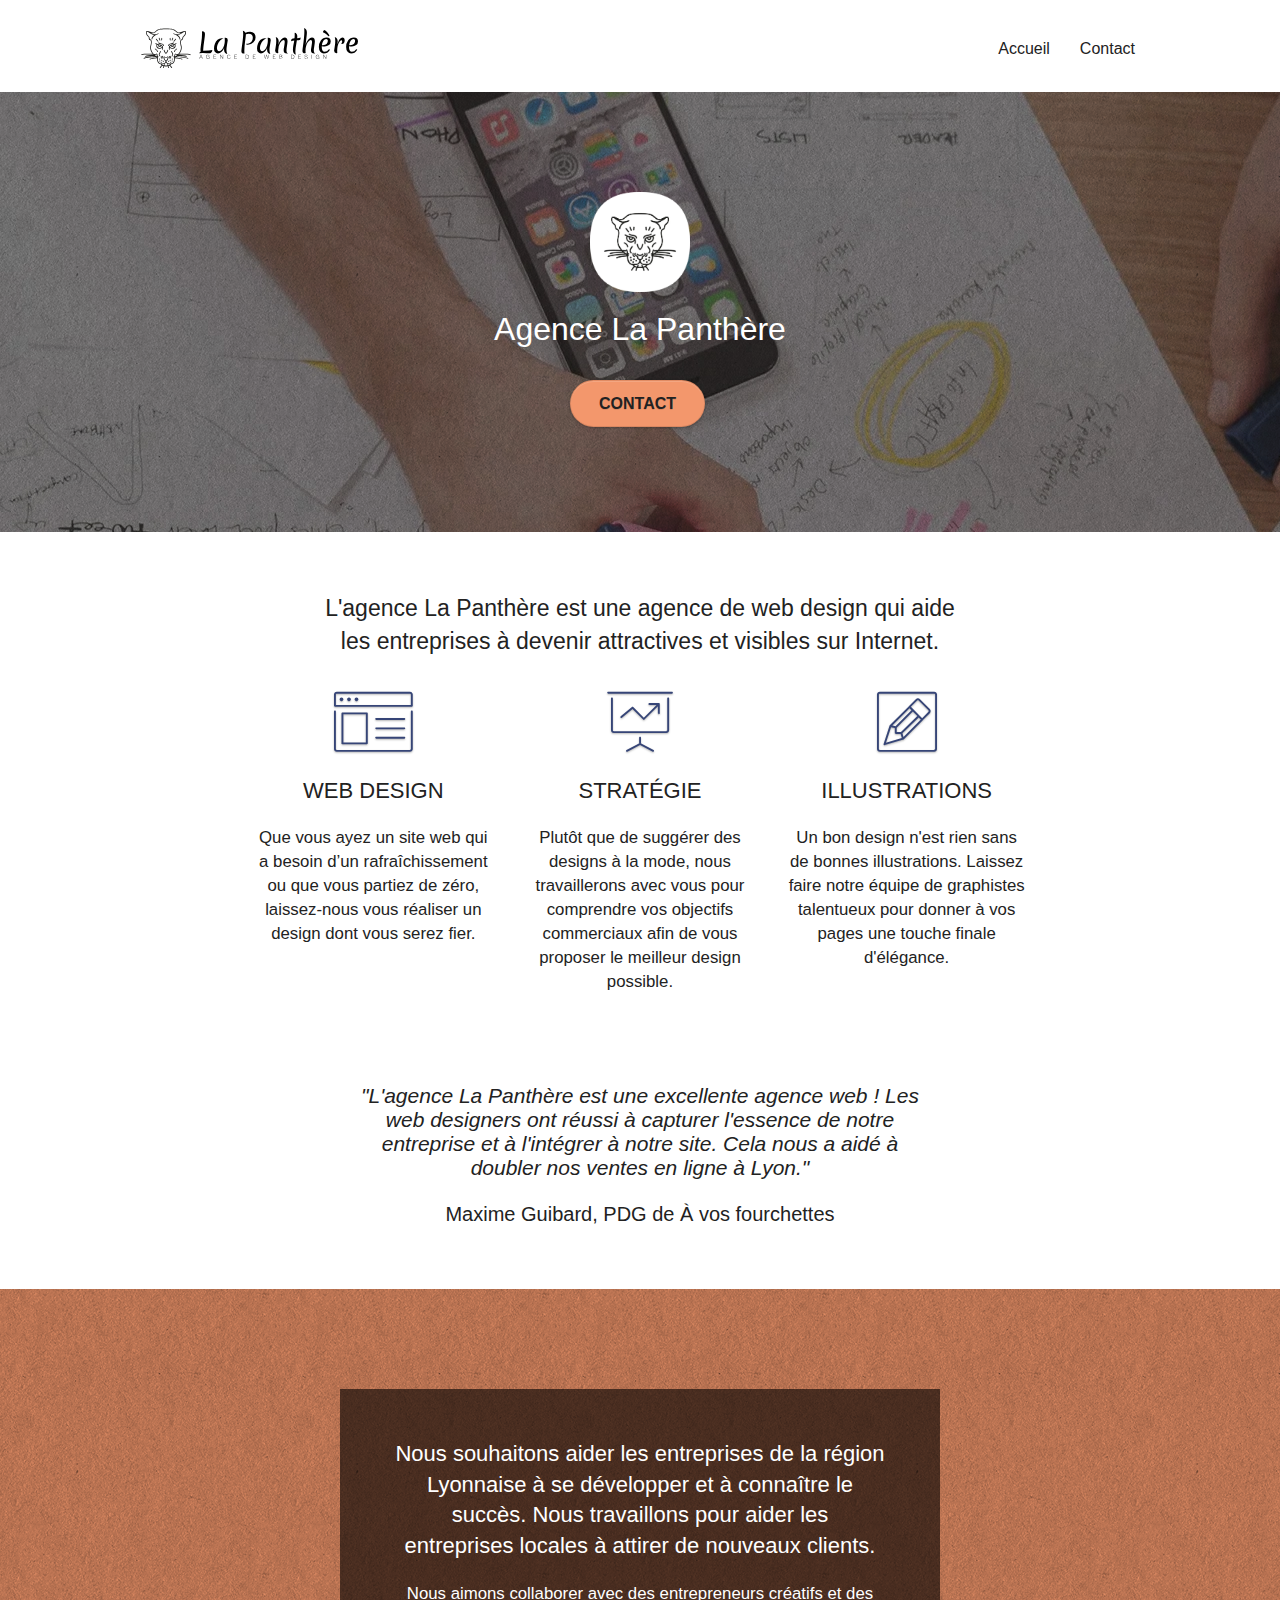
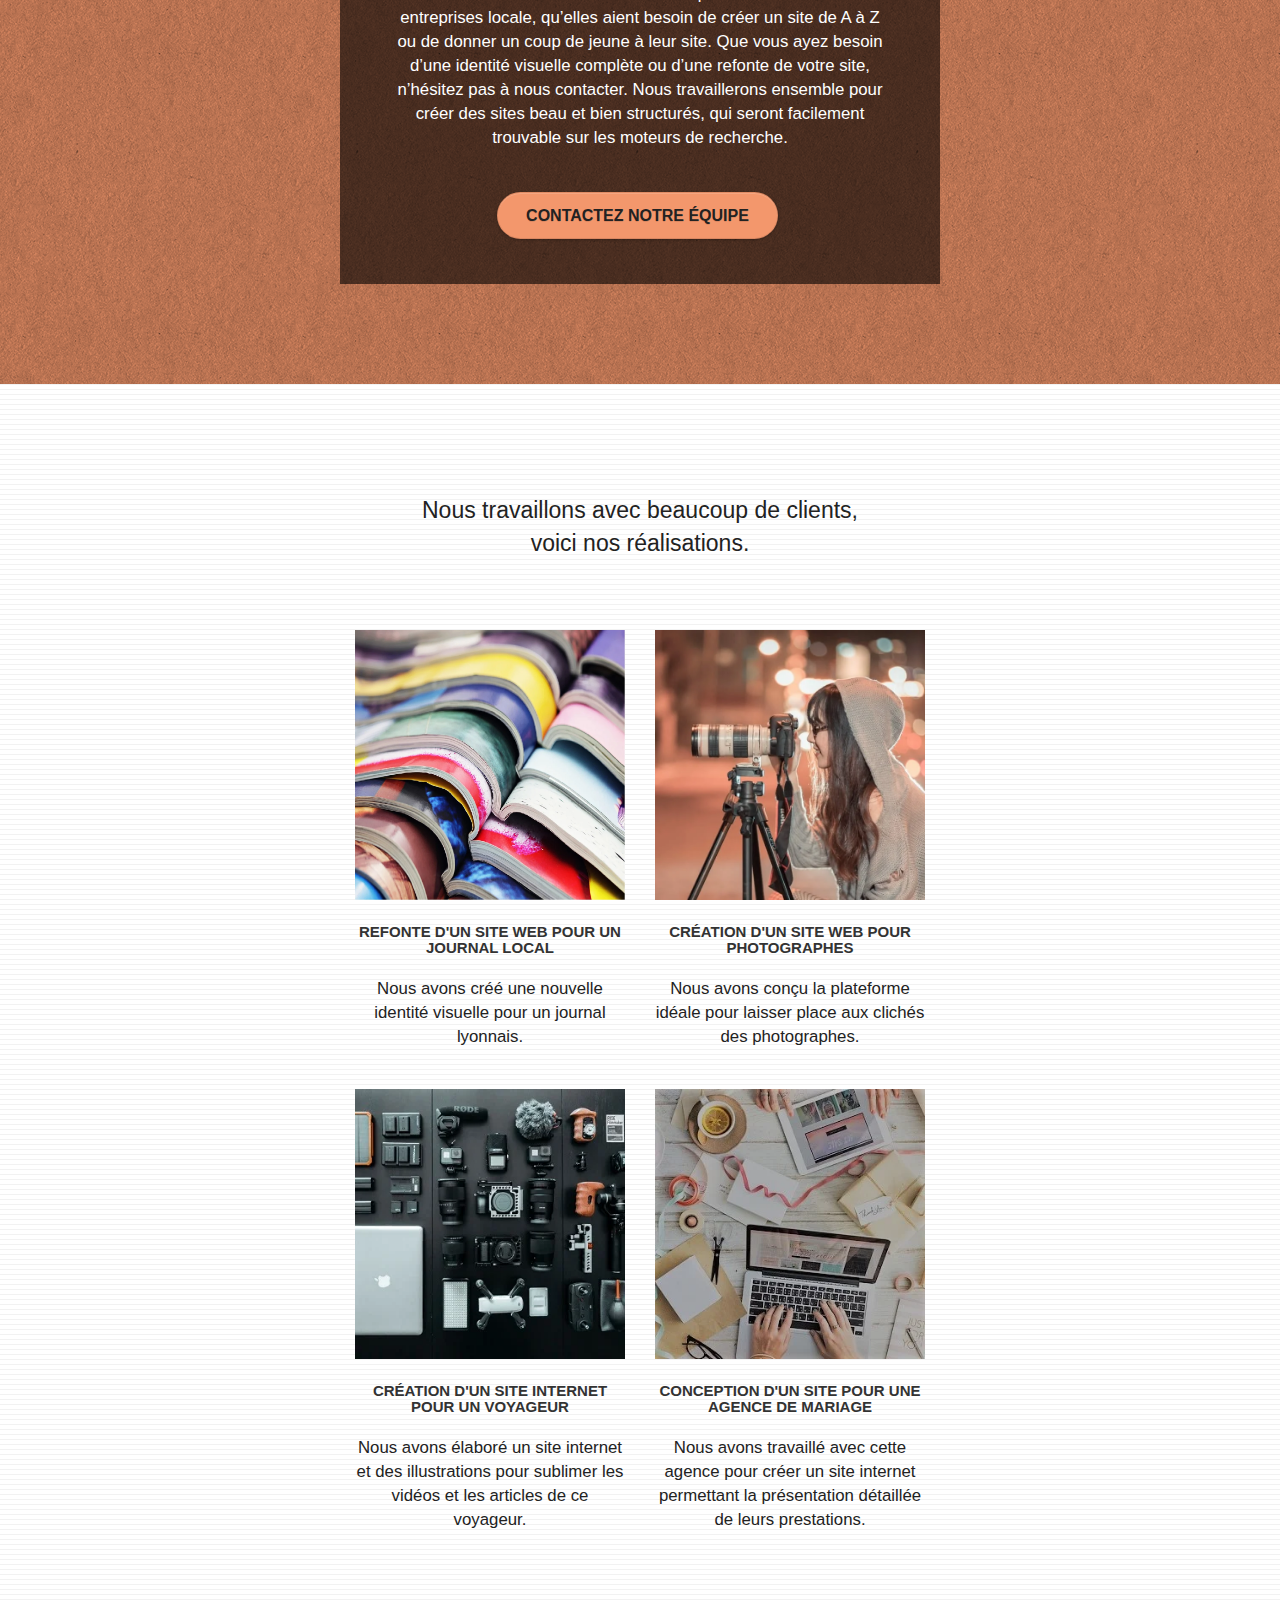
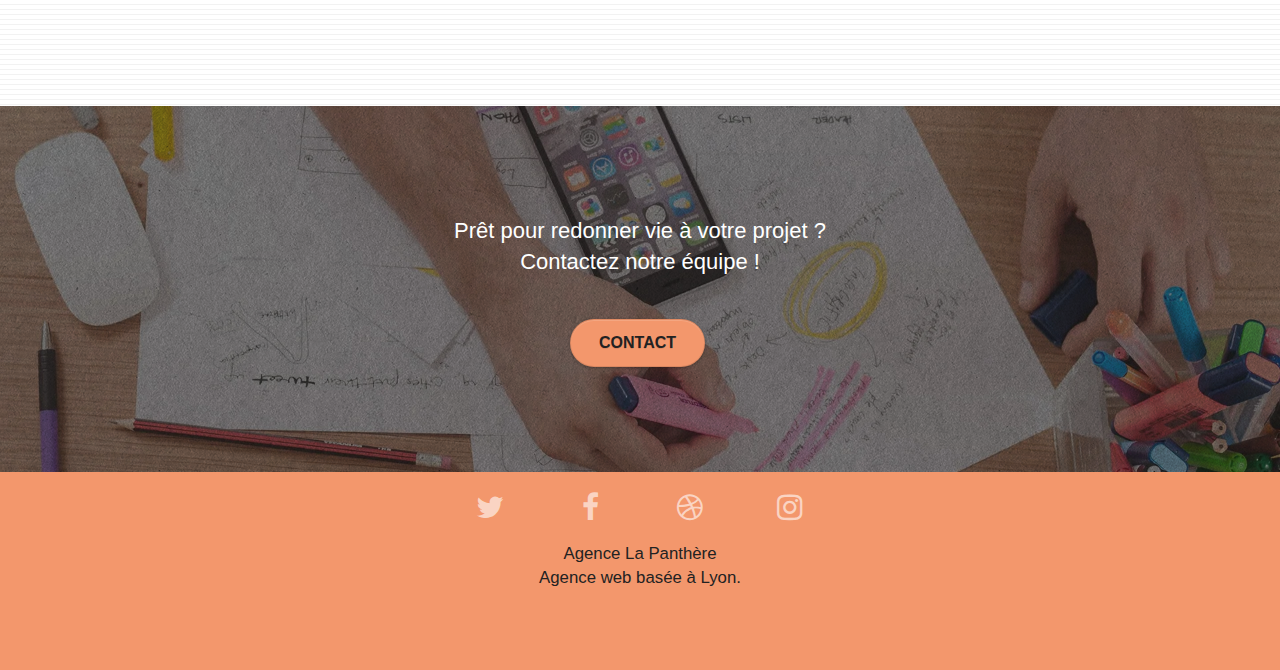
==== index.html @ a5c62364 "Mise en ligne" ====
<!doctype html>
<html lang="fr">
<head>
    <meta charset="utf-8">
    <meta name="keywords" content="entreprise, webdesign, lyon, site, web, internet, agence, design,">
    <meta name="description" content="La Panthère est une entreprise de webdesign basée sur Lyon. Elle aide les entreprises à devenir attractives et visibles sur Internet.">
    <meta name="viewport" content="width=device-width, initial-scale=1.0, viewport-fit=cover">
    <link rel="shortcut icon" type="image/png" href="favicon.jpg">
    
	<link rel="stylesheet" type="text/css" href="./css/bootstrap.css">
	<link rel="stylesheet" type="text/css" href="style.css">
	<link rel="stylesheet" type="text/css" href="./css/font-awesome.css">
	<link rel="stylesheet" type="text/css" href="./css/et-line.css">
	
    
	<script src="./js/jquery-2.1.0.js"></script>
	<script src="./js/bootstrap.js"></script>
	<script src="./js/blocs.js"></script>
	<script src="./js/jquery.touchSwipe.js" defer></script>
	<script src="./js/gmaps.js"></script>

    <title>La Panthère</title>

    
<!-- Analytics -->
 
<!-- Analytics END -->
    
</head>
	<body>
		<!-- Principal conteneur -->
		<div class="page-container">
			
			<!-- bloc-0 -->
			<div class="bloc bgc-white l-bloc " id="bloc-0">
				<div class="container bloc-sm">
					<nav class="navbar row">
						<div class="navbar-header">
							<a class="navbar-brand" href="index.html">
								<img src="img/agence-la-panthere-monochrome.svg" alt="Logo agence, meilleure agence web webdesign paris" height="40" />
							</a>
							<button id="nav-toggle" type="button" class="ui-navbar-toggle navbar-toggle" data-toggle="collapse" data-target=".navbar-1">
								<span class="sr-only">Toggle navigation</span>
								<span class="icon-bar"></span>
								<span class="icon-bar"></span>
								<span class="icon-bar"></span>
							</button>
						</div>
						<div class="collapse navbar-collapse navbar-1 special-dropdown-nav">
							<ul class="site-navigation nav navbar-nav">
								<li>
									<a href="index.html">Accueil</a>
								</li>
								<li>
									<a href="contact.html">Contact</a>
								</li>
							</ul>
						</div>
					</nav>
				</div>
			</div>
			<!-- bloc-0 END -->

			<!-- bloc-1-presentation -->
			<div class="bloc bgc-dark-slate-blue bg-banniere d-bloc bg-t-edge bloc-bg-texture texture-paper b-parallax" id="bloc-1-hero">
				<div class="container bloc-lg">
					<div class="row tight-width-whitespace">
						<div class="col-sm-12">
							<img src="img/logo.webp" class="center-block image-resize-mode" width="100" alt="Agence La Panthère, agence web paris, création logo paris" />
							<h1 class="text-center hero-bloc-text tc-white ">
								Agence La Panthère
							</h1>
							<div class="text-center">
								<a href="contact.html" class="btn btn-lg btn-clean btn-rd cta-hero btn-atomic-tangerine" id="cta-hero">Contact</a>
							</div>
						</div>
					</div>
				</div>
			</div>
			<!-- bloc-1-presentation END -->

			<!-- bloc-2-services -->
			<div class="bloc bgc-white l-bloc" id="bloc-2-services">
				<div class="container bloc-md">
					<div class="row">
						<div class="col-sm-12 text-center">
							<p class="titlepng">L'agence La Panthère est une agence de web design qui aide les entreprises à devenir attractives et visibles sur Internet.</p>
						</div>
					</div>
					<div class="row voffset-lg med-width-whitespace">
						<div class="col-sm-4">
							<div class="text-center">
								<span class="et-icon-browser sm-shadow icon-dark-slate-blue icons icon-lg"></span>
							</div>
							<h2 class="mg-md text-center text-uppercase">
								Web design
							</h2>
							<p class="text-center fontsize-larger">
								Que vous ayez un site web qui a besoin d&rsquo;un rafraîchissement ou que vous partiez de zéro, laissez-nous vous réaliser un design dont vous serez fier.
							</p>
						</div>
						<div class="col-sm-4">
							<div class="text-center">
								<span class="et-icon-presentation sm-shadow icon-dark-slate-blue icons icon-lg"></span>
							</div>
							<h2 class="mg-md text-center text-uppercase">
								Stratégie
							</h2>
							<p class="text-center fontsize-larger">
								Plutôt que de suggérer des designs à la mode, nous travaillerons avec vous pour comprendre vos objectifs commerciaux afin de vous proposer le meilleur design possible.<br>
							</p>
						</div>
						<div class="col-sm-4">
							<div class="text-center">
								<span class="et-icon-edit sm-shadow icon-dark-slate-blue icons icon-lg"></span>
							</div>
							<h2 class="mg-md text-center text-uppercase">
								Illustrations
							</h2>
							<p class="text-center fontsize-larger">
								Un bon design n'est rien sans de bonnes illustrations. Laissez faire notre équipe de graphistes talentueux pour donner à vos pages une touche finale d'élégance.
							</p>
						</div>
					</div>
					<div class="row voffset-lg voffset">
						<div class="col-xs-12 col-md-8 col-md-offset-2 text-center">
							<p class="citationpng text-center">"L'agence La Panthère est une excellente agence web ! Les web designers ont réussi à capturer l'essence de notre entreprise et à l'intégrer à notre site. Cela nous a aidé à doubler nos ventes en ligne à Lyon."</p>
							<p class="citationauthor">Maxime Guibard, PDG de À vos fourchettes</p>
						</div>
					</div>
				</div>
			</div>
			<!-- bloc-2-services END -->

			<!-- bloc-3-what-i-do -->
			<div class="bloc tc-white bgc-atomic-tangerine bg-presentation d-bloc bloc-bg-texture texture-paper b-parallax" id="bloc-3-what-i-do">
				<div class="container bloc-lg">
					<div class="row tight-width-whitespace black-background">
						<div class="col-sm-12">
							<h2 class="mg-md text-center tc-white">Nous souhaitons aider les entreprises de la région Lyonnaise à se développer et à connaître le succès. Nous travaillons pour aider les entreprises locales à attirer de nouveaux clients.</h2>
							<p class="mg-md text-center tc-white fontsize-larger">Nous aimons collaborer avec des entrepreneurs créatifs et des entreprises locale, qu’elles aient besoin de créer un site de A à Z ou de donner un coup de jeune à leur site. Que vous ayez besoin d’une identité visuelle complète ou d’une refonte de votre site, n’hésitez pas à nous contacter. Nous travaillerons ensemble pour créer des sites beau et bien structurés, qui seront facilement trouvable sur les moteurs de recherche.</p>
							<div class="d-flex justify-content-center">
								<a class="btn btn-lg btn-clean btn-rd cta-hero btn-atomic-tangerine" href="contact.html">Contactez notre équipe</a>
							</div>							
						</div>
					</div>
				</div>
			</div>
			<!-- bloc-3-what-i-do END -->

			<!-- bloc-4-portfolio -->
			<div class="bloc bgc-white bg-lines-h2-bg bg-repeat l-bloc" id="bloc-4-portfolio">
				<div class="container bloc-lg">
					<div class="row">
						<div class="col-sm-12 text-center">
							<p class="title2png">Nous travaillons avec beaucoup de clients, voici nos réalisations.</p>
						</div>
					</div>
					<div class="row tight-width-whitespace portfolio-row">
						<div class="col-sm-6 mg-md">
							<a href="#" data-lightbox="img/1.jpg" data-gallery-id="gallery-1" data-caption="Refonte d'un site web pour un journal local" data-frame="snapshot-lb">
								<img src="img/1.webp" alt="Refonte d'un site web pour un journal local" class="img-responsive portfolio-thumb" />
							</a>
							<h3 class="mg-md text-center">
								Refonte d'un site web pour un journal local
							</h3>
							<p class="text-center fontsize-larger">
								Nous avons créé une nouvelle identité visuelle pour un journal lyonnais.
							</p>
						</div>
						<div class="col-sm-6 mg-md">
							<a href="#" data-lightbox="img/2.jpg" data-gallery-id="gallery-1" data-caption="Création d'un site web pour photographes" data-frame="snapshot-lb">
								<img src="img/2.webp" class="img-responsive portfolio-thumb" alt="Création d'un site web pour photographes" />
							</a>
							<h3 class="mg-md text-center">
								Création d'un site web pour photographes
							</h3>
							<p class="text-center fontsize-larger">
								Nous avons conçu la plateforme idéale pour laisser place aux clichés des photographes.
							</p>
						</div>
						<div class="col-sm-6 mg-md">
							<a href="#" data-lightbox="img/3.bmp" data-gallery-id="gallery-1" data-caption="Création d'un site internet pour un voyageur" data-frame="snapshot-lb">
								<img src="img/3.webp" class="img-responsive portfolio-thumb" alt="Création d'un site web pour voyageur"/>
							</a>
							<h3 class="mg-md text-center">
								Création d'un site internet pour un voyageur
							</h3>
							<p class="text-center fontsize-larger">
								Nous avons élaboré un site internet et des illustrations pour sublimer les vidéos et les articles de ce voyageur.
							</p>
						</div>
						<div class="col-sm-6 mg-md">
							<a href="#" data-lightbox="img/4.bmp" data-gallery-id="gallery-1" data-caption="Conception d'un site pour une agence de mariage" data-frame="snapshot-lb">
								<img src="img/4.webp" class="img-responsive portfolio-thumb" alt="Création d'un site web pour agence de mariage" />
							</a>
							<h3 class="mg-md text-center">
								Conception d'un site pour une agence de mariage
							</h3>
							<p class="text-center fontsize-larger">
								Nous avons travaillé avec cette agence pour créer un site internet permettant la présentation détaillée de leurs prestations.
							</p>
						</div>
					</div>
				</div>
			</div>
			<!-- bloc-4-portfolio END -->

			<!-- bloc-5-cta -->
			<div class="bloc bg-banniere d-bloc bloc-bg-texture texture-paper" id="bloc-5-cta">
				<div class="container bloc-lg">
					<div class="row">
						<h2 class="mg-md text-center tc-white padding-25">
							Prêt pour redonner vie à votre projet ?<br>
							Contactez notre équipe !
						</h2>
						<div class="col-sm-12 text-center">
							<a href="contact.html" class="btn btn-atomic-tangerine btn-clean btn-rd btn-lg cta-hero">Contact</a>
						</div>
					</div>
				</div>
			</div>
			<!-- bloc-5-cta END -->

			<!-- Footer - bloc-8 -->
			<div class="bloc bgc-atomic-tangerine d-bloc" id="bloc-8">
				<div class="container bloc-sm">
					<div class="row">
						<div class="col-sm-12">
							<div class="social">
								<div class="col-xs-3">
									<div class="text-center">
										<a class="social" href="#">
											<span class="fa fa-twitter icon-md"></span>
										</a>
									</div>
								</div>
								<div class="col-xs-3">
									<div class="text-center">
										<a class="social" href="#">
											<span class="fa fa-facebook icon-md"></span>
										</a>
									</div>
								</div>
								<div class="col-xs-3">
									<div class="text-center">
										<a class="social" href="#">
											<i class="fa fa-dribbble icon-md"></i>
										</a>
									</div>
								</div>
								<div class="col-xs-3">
									<div class="text-center">
										<a class="social" href="#">
											<span class="fa fa-instagram icon-md"></span>
										</a>
									</div>
								</div>
							</div>
						</div>
						<p class="text-center white bloc-md fontsize-larger">Agence La Panthère<br >Agence web basée à Lyon.</p>
					</div>
				</div>
			</div>
			<!-- Footer - bloc-8 END -->

		</div>
		<!-- Principal conteneur END -->
		

	</body>
</html>
---- style.css ----
body {
    margin: 0;
    padding: 0;
    background: #FFF;
    overflow-x: hidden;
    -webkit-font-smoothing: antialiased;
    -moz-osx-font-smoothing: grayscale;
}

a,
button {
    transition: all .3s ease-in-out;
    outline: none!important;
}

a:hover {
    text-decoration: none;
    cursor: pointer;
}

#page-loading-blocs-notifaction {
    position: fixed;
    top: 0;
    bottom: 0;
    width: 100%;
    z-index: 100000;
    background: #FFFFFF url("img/pageload-spinner.gif") no-repeat center center;
}

.bloc {
    width: 100%;
    clear: both;
    background: 50% 50% no-repeat;
    padding: 0 50px;
    -webkit-background-size: cover;
    -moz-background-size: cover;
    -o-background-size: cover;
    background-size: cover;
    position: relative;
}

.bloc .container {
    padding-left: 0;
    padding-right: 0;
}

.bloc-lg {
    padding: 100px 50px;
}

.bloc-md {
    padding: 50px;
}

.bloc-sm {
    padding: 20px 50px;
}

.bg-center,
.bg-l-edge,
.bg-r-edge,
.bg-t-edge,
.bg-b-edge,
.bg-tl-edge,
.bg-bl-edge,
.bg-tr-edge,
.bg-br-edge,
.bg-repeat {
    -webkit-background-size: auto!important;
    -moz-background-size: auto!important;
    -o-background-size: auto!important;
    background-size: auto!important;
}

.bg-repeat {
    background: repeat;
}

.bg-t-edge {
    background: top no-repeat;
}

.bloc-bg-texture::before {
    content: "";
    background-size: 2px 2px;
    position: absolute;
    top: 0;
    bottom: 0;
    left: 0;
    right: 0;
}

.texture-paper::before {
    background: url("img/texture-paper.webp");
    background-size: 280px 280px;
}

.b-parallax {
    background-attachment: fixed;
}

.d-bloc {
    color: rgba(255, 255, 255, .7);
}

.d-bloc button:hover {
    color: rgba(255, 255, 255, .9);
}

.d-bloc .icon-round,
.d-bloc .icon-square,
.d-bloc .icon-rounded,
.d-bloc .icon-semi-rounded-a,
.d-bloc .icon-semi-rounded-b {
    border-color: rgba(255, 255, 255, .9);
}

.d-bloc .divider-h span {
    border-color: rgba(255, 255, 255, .2);
}

.d-bloc .a-btn,
.d-bloc .navbar a,
.d-bloc .navbar-brand,
.d-bloc a .icon-sm,
.d-bloc a .icon-md,
.d-bloc a .icon-lg,
.d-bloc a .icon-xl,
.d-bloc h1 a,
.d-bloc h2 a,
.d-bloc h3 a,
.d-bloc h4 a,
.d-bloc h5 a,
.d-bloc h6 a,
.d-bloc p a {
    color: rgba(255, 255, 255, .6);
}

.d-bloc .a-btn:hover,
.d-bloc .navbar a:hover,
.d-bloc .navbar-brand:hover,
.d-bloc a:hover .icon-sm,
.d-bloc a:hover .icon-md,
.d-bloc a:hover .icon-lg,
.d-bloc a:hover .icon-xl,
.d-bloc h1 a:hover,
.d-bloc h2 a:hover,
.d-bloc h3 a:hover,
.d-bloc h4 a:hover,
.d-bloc h5 a:hover,
.d-bloc h6 a:hover,
.d-bloc p a:hover {
    color: rgba(255, 255, 255, 1);
}

.d-bloc .navbar-toggle .icon-bar {
    background: rgba(255, 255, 255, 1);
}

.d-bloc .btn-wire,
.d-bloc .btn-wire:hover {
    color: rgba(255, 255, 255, 1);
    border-color: rgba(255, 255, 255, 1);
}

.d-bloc .panel {
    color: rgba(0, 0, 0, .5);
}

.d-bloc .panel button:hover {
    color: rgba(0, 0, 0, .7);
}

.d-bloc .panel icon {
    border-color: rgba(0, 0, 0, .7);
}

.d-bloc .panel .divider-h span {
    border-color: rgba(0, 0, 0, .1);
}

.d-bloc .panel .a-btn {
    color: rgba(0, 0, 0, .6);
}

.d-bloc .panel .a-btn:hover {
    color: rgba(0, 0, 0, 1);
}

.d-bloc .panel .btn-wire,
.d-bloc .panel .btn-wire:hover {
    color: rgba(0, 0, 0, .7);
    border-color: rgba(0, 0, 0, .3);
}

.d-bloc .panel,
.l-bloc {
    color: rgba(0, 0, 0, .5);
}

.d-bloc .panel button:hover,
.l-bloc button:hover {
    color: rgba(0, 0, 0, .7);
}

.l-bloc .icon-round,
.l-bloc .icon-square,
.l-bloc .icon-rounded,
.l-bloc .icon-semi-rounded-a,
.l-bloc .icon-semi-rounded-b {
    border-color: rgba(0, 0, 0, .7);
}

.d-bloc .panel .divider-h span,
.l-bloc .divider-h span {
    border-color: rgba(0, 0, 0, .1);
}

.d-bloc .panel .a-btn,
.l-bloc .a-btn,
.l-bloc .navbar a,
.l-bloc .navbar-brand,
.l-bloc a .icon-sm,
.l-bloc a .icon-md,
.l-bloc a .icon-lg,
.l-bloc a .icon-xl,
.l-bloc h1 a,
.l-bloc h2 a,
.l-bloc h3 a,
.l-bloc h4 a,
.l-bloc h5 a,
.l-bloc h6 a,
.l-bloc p a {
    color: rgba(0, 0, 0, .6);
}

.d-bloc .panel .a-btn:hover,
.l-bloc .a-btn:hover,
.l-bloc .navbar a:hover,
.l-bloc .navbar-brand:hover,
.l-bloc a:hover .icon-sm,
.l-bloc a:hover .icon-md,
.l-bloc a:hover .icon-lg,
.l-bloc a:hover .icon-xl,
.l-bloc h1 a:hover,
.l-bloc h2 a:hover,
.l-bloc h3 a:hover,
.l-bloc h4 a:hover,
.l-bloc h5 a:hover,
.l-bloc h6 a:hover,
.l-bloc p a:hover {
    color: rgba(0, 0, 0, 1);
}

.l-bloc .navbar-toggle .icon-bar {
    color: rgba(0, 0, 0, .6);
}

.d-bloc .panel .btn-wire,
.d-bloc .panel .btn-wire:hover,
.l-bloc .btn-wire,
.l-bloc .btn-wire:hover {
    color: rgba(0, 0, 0, .7);
    border-color: rgba(0, 0, 0, .3);
}

.voffset {
    margin-top: 30px;
}

.voffset-lg {
    margin-top: 80px;
}

.row-no-gutters {
    margin-right: 0;
    margin-left: 0;
}

.row.row-no-gutters > [class^="col-"],
.row.row-no-gutters > [class*=" col-"] {
    padding-right: 0;
    padding-left: 0;
}

#bloc-1-hero h1 {
    font-size: 32px;
}

.navbar {
    margin-bottom: 0;
    z-index: 1;
}

.navbar-brand {
    height: auto;
    padding: 3px 15px;
    font-size: 25px;
    font-weight: normal;
    font-weight: 600;
    line-height: 44px;
}

.navbar-brand img {
    max-height: 200px;
    margin: 0 5px 0 0;
    display: inline;
}

.navbar-brand img[src$=svg] {
    min-width: 100px;
}

.nav-center .navbar-brand img {
    margin: 0;
}

.navbar .nav {
    padding-top: 2px;
    margin-right: -16px;
    float: right;
    z-index: 1;
}

.nav > li {
    float: left;
    margin-top: 4px;
    font-size: 16px;
}

.navbar-nav .open .dropdown-menu > li > a {
    text-align: inherit;
}

.nav > li a:hover,
.nav > li a:focus {
    background: transparent;
}

.navbar-toggle {
    margin: 10px 10px 0 0;
    border: 0px;
}

.navbar-toggle:hover {
    background: transparent!important;
}

.navbar-toggle .icon-bar {
    background-color: rgba(0, 0, 0, .5);
    width: 26px;
}

.nav-invert .navbar .nav {
    float: left;
}

.nav-invert .navbar-header,
.nav-invert .navbar-brand {
    float: right;
    position: relative;
    z-index: 2;
}

@media (min-width: 768px) {
    .site-navigation {
        position: absolute;
        top: 50%;
        right: 20px;
        transform: translate(0, -50%);
        -webkit-transform: translateY(-50%);
    }
    .nav > li .dropdown-menu a,
    .nav > li .dropdown-menu a:hover {
        color: #484848;
    }
    .nav-invert .site-navigation {
        left: 0;
        right: 0;
    }
    .nav-center {
        text-align: center;
    }
    .nav-center .navbar-header {
        width: 100%;
    }
    .nav-center .navbar-header,
    .nav-center .navbar-brand,
    .nav-center .nav > li {
        float: none;
        display: inline-block;
    }
    .nav-center .site-navigation {
        position: relative;
        width: 100%;
        right: 0;
        margin-right: 0px;
        margin-top: 20px;
    }
    .nav-center.mini-nav .navbar-toggle {
        float: none;
        margin: 10px auto 0;
    }
}

.nav > li > .dropdown a {
    background: none!important;
    display: block;
    padding: 14px 15px;
}

nav .caret {
    margin: 0 5px;
}

.dropdown-menu .dropdown-menu {
    top: -8px;
    left: 100%;
}

.dropdown-menu .dropmenu-flow-right {
    top: 100%;
    left: 0;
    margin-left: -1px;
    border-top-left-radius: 0;
    border-top-right-radius: 0;
}

.dropdown-menu .dropdown span {
    border: 4px solid black;
    border-top-color: transparent;
    border-right-color: transparent;
    border-bottom-color: transparent;
    margin: 6px -5px 0 0!important;
    float: right;
}

.mg-md {
    margin-top: 10px;
    margin-bottom: 20px;
}

.mg-lg {
    margin-top: 10px;
    margin-bottom: 40px;
}

.btn {
    margin: 0 5px 5px 0;
}

.btn.pull-right {
    margin: 0 0 5px 5px;
}

.btn-d,
.btn-d:hover,
.btn-d:focus {
    color: #FFF;
    background: rgba(0, 0, 0, .3);
}

button {
    outline: none!important;
}

.btn-rd {
    border-radius: 40px;
}

.btn-clean {
    border: 1px solid rgba(0, 0, 0, .08);
    border-bottom-color: rgba(0, 0, 0, .1);
    text-shadow: 0 1px 0 rgba(0, 0, 1, .1);
    box-shadow: 0 1px 3px rgba(0, 0, 1, .25), inset 0 1px 0 0 rgba(255, 255, 255, .15);
}

.icon-md {
    font-size: 30px!important;
}

.icon-lg {
    font-size: 60px!important;
}

.sm-shadow {
    text-shadow: 0 1px 2px rgba(0, 0, 0, .3);
}

.panel-sq,
.panel-sq .panel-heading,
.panel-sq .panel-footer {
    border-radius: 0;
}

.panel-rd {
    border-radius: 30px;
}

.panel-rd .panel-heading {
    border-radius: 29px 29px 0 0;
}

.panel-rd .panel-footer {
    border-radius: 0 0 29px 29px;
}

.form-control {
    border-color: rgba(0, 0, 0, .1);
    box-shadow: none;
}

.scrollToTop {
    width: 40px;
    height: 40px;
    position: fixed;
    bottom: 20px;
    right: 20px;
    opacity: 0;
    z-index: 500;
    transition: all .3s ease-in-out;
}

.scrollToTop span {
    margin-top: 6px;
}

.showScrollTop {
    font-size: 14px;
    opacity: 1;
}

a[data-lightbox] {
    position: relative;
    display: block;
    text-align: center;
}

a[data-lightbox]:hover::before {
    content: "+";
    font-family: "HelveticaNeue-Light", "Helvetica Neue Light", "Helvetica Neue", Helvetica, Arial;
    font-size: 32px;
    width: 50px;
    height: 50px;
    margin-left: -25px;
    border-radius: 50%;
    background: rgba(0, 0, 0, .6);
    color: #FFF;
    font-weight: 100;
    z-index: 1;
    position: absolute;
    top: 50%;
    transform: translateY(-50%);
    -webkit-transform: translateY(-50%);
}

a[data-lightbox]:hover img {
    opacity: 0.6;
    -webkit-animation-fill-mode: none;
    animation-fill-mode: none;
}

#lightbox-modal {
    display: flex;
    align-items: center;
}

#lightbox-modal .modal-dialog {
    width: 90%;
    max-width: 900px;
    margin: 0 auto 0;
}

#lightbox-modal .modal-dialog img {
    max-height: 90vh;
    margin: 0 auto;
}

.lightbox-caption {
    padding: 20px;
    color: #FFF;
    background: rgba(0, 0, 0, .5);
    position: absolute;
    left: 15px;
    right: 15px;
    bottom: 5px;
}

.close-lightbox {
    color: #FFF;
    font-size: 30px;
    position: absolute;
    top: 20px;
    right: 20px;
    z-index: 20;
    background: rgba(0, 0, 0, .5);
    border: none;
    line-height: 30px;
    padding: 0 9px 5px;
    opacity: 0.3;
}

.close-lightbox:hover,
.next-lightbox:hover,
.prev-lightbox:hover {
    opacity: 1.0;
    color: #FFF;
}

.next-lightbox,
.prev-lightbox {
    font-size: 20px;
    color: rgba(255, 255, 255, .9);
    background: rgba(0, 0, 0, .5);
    transition: all .2s ease-in-out;
    position: absolute;
    top: 45%;
    z-index: 1;
    opacity: 0.4;
}

.next-lightbox {
    padding: 6px 8px 1px 13px;
    right: 25px;
}

.prev-lightbox {
    padding: 6px 13px 1px 10px;
    left: 25px;
}

.snapshot-lb .modal-body {
    padding-bottom: 45px;
}

.snapshot-lb .lightbox-caption {
    padding: 0;
    color: rgba(0, 0, 0, .5);
    background: none;
}

h1,
h2,
h3,
h4,
h5,
h6,
p,
label,
.btn,
a {
    font-family: "helvetica";
    font-weight: 400;
    color: #222222!important;
}

.container {
    max-width: 1000px;
}

.hero-bloc-text {
    font-size: 38px;
}

.hero-bloc-text-sub {
    font-size: 36px;
}

.statement-bloc-text {
    line-height: 26px;
    font-style: italic;
    font-size: 20px;
    text-align: center;
    font-weight: lighter;
    max-width: 520px;
    margin: auto auto auto auto;
}

p {
    font-size: 14px;
}

.tight-width-whitespace {
    max-width: 600px;
    margin: auto auto auto auto;
}

.h1 {
    font-size: 20px;
    font-family: "Open Sans";
}

.cta-hero {
    margin-top: 22px;
    color: #FFFFFF!important;
    text-transform: uppercase;
    padding: 12px 28px 12px 28px;
    font-size: 16px;
    font-weight: 700;
}

.social {
    max-width: 400px;
    margin: auto auto auto auto;
}

h2 {
    font-size: 22px;
    line-height: 1.4em;
    position: relative;
}

.h3-style {
    font-size: 15px;
    text-transform: uppercase;
    font-weight: 700;
    color: #333333!important;
}

h3 {
    font-size: 15px;
    text-transform: uppercase;
    font-weight: 700;
    color: #333333!important;
}

.med-width-whitespace {
    max-width: 800px;
    margin: auto auto auto auto;
    box-shadow: 0px 0px 0px #000000;
}

h1 {
    color: #333333!important;
}

h4 {
    color: #333333!important;
}

.icons {
    margin-bottom: 14px;
    margin-top: 24px;
}

.white {
    color: #222222!important;
}

.portfolio-thumb {
    margin-bottom: 24px;
    width: 100%;
}

.portfolio-row {
    margin-bottom: 44px;
    margin-top: 50px;
}

.avatar {
    box-shadow: 0px 4px 9px rgba(0, 0, 0, 0.3);
}

.black-background {
    background-color: rgba(0, 0, 0, 0.6);
    padding: 40px 40px 40px 40px;
}

.bold-link {
    font-weight: 900;
    text-decoration: underline!important;
}

.bgc-white {
    background-color: #FFFFFF;
}

.bgc-dark-slate-blue {
    background-color: #364577;
}

.bgc-atomic-tangerine {
    background-color: #F3976C;
}

.tc-white {
    color: white !important;
}

.btn-atomic-tangerine {
    background: #F3976C;
    color: #222222!important;
}

.btn-atomic-tangerine:hover {
    background: #c27956!important;
    color: #FFFFFF!important;
}

.ltc-white {
    color: #FFFFFF!important;
}

.ltc-white:hover {
    color: #cccccc!important;
}

.ltc-atomic-tangerine {
    color: #F3976C!important;
}

.ltc-atomic-tangerine:hover {
    color: #c27956!important;
}

.icon-dark-slate-blue {
    color: #364577!important;
    border-color: #364577!important;
}

.bg-dots-bg {
    background-image: url("img/dots-bg.png");
}

.bg-lines-h2-bg {
    background-image: url("img/lines-h2-bg.webp");
}

.bg-banniere {
    background-image: url("img/agence-la-panthere.webp");
}

.bg-presentation {
    background-image: url("img/image-de-presentation.webp");
}

@media (max-width: 1024px) {
    .bloc {
        padding-left: 20px;
        padding-right: 20px;
    }
    .bloc.full-width-bloc,
    .bloc-tile-2.full-width-bloc .container,
    .bloc-tile-3.full-width-bloc .container,
    .bloc-tile-4.full-width-bloc .container {
        padding-left: 0;
        padding-right: 0;
    }
}

@media (max-width: 992px) and (min-width: 768px) {
    .navbar .nav {
        max-width: 80%
    }
    .nav-center.navbar .nav {
        max-width: 100%
    }
}

@media only screen and (min-width: 768px) and (max-width: 1024px) and (orientation: landscape) {
    .b-parallax {
        background-attachment: scroll;
    }
}

@media only screen and (min-width: 1024px) and (max-width: 1366px) and (-webkit-min-pixel-ratio: 1.5) {
    .b-parallax {
        background-attachment: scroll;
    }
}

@media (max-width: 991px) {
    .container {
        width: 100%;
    }
    .b-parallax {
        background-attachment: scroll;
    }
    .page-container,
    #hero-bloc {
        overflow-x: hidden;
        position: relative;
    }
    .bloc {
        padding-left: constant(safe-area-inset-left);
        padding-right: constant(safe-area-inset-right);
    }
    .bloc-group,
    .bloc-group .bloc {
        display: block;
        width: 100%;
    }
    .bloc-fill-screen .fill-bloc-top-edge,
    .bloc-fill-screen .fill-bloc-bottom-edge {
        padding: 0 20px;
        padding-left: constant(safe-area-inset-left);
        padding-right: constant(safe-area-inset-right);
    }
}

@media (max-width: 767px) {
    .page-container {
        overflow-x: hidden;
        position: relative;
    }
    h1,
    h2,
    h3,
    h4,
    h5,
    h6,
    p,
    #disqus_thread {
        padding-left: 10px!important;
        padding-right: 10px!important;
    }
    .b-parallax {
        background-attachment: scroll;
    }
    .navbar .nav {
        padding-top: 0;
        border-top: 1px solid rgba(0, 0, 0, .2);
        float: none!important;
    }
    .navbar.row {
        margin-left: 0;
        margin-right: 0;
    }
    .site-navigation {
        position: inherit;
        transform: none;
        -webkit-transform: none;
        -ms-transform: none;
    }
    .nav > li {
        margin-top: 0;
        border-bottom: 1px solid rgba(0, 0, 0, .1);
        background: rgba(0, 0, 0, .05);
        text-align: left;
        padding-left: 15px;
        width: 100%;
    }
    .nav > li:hover {
        background: rgba(0, 0, 0, .08);
    }
    .dropdown .dropdown a .caret {
        float: none;
        margin: 5px 0 0 10px!important;
        border: 4px solid black;
        border-bottom-color: transparent;
        border-right-color: transparent;
        border-left-color: transparent;
    }
    #hero-bloc .navbar .nav {
        background: rgba(0, 0, 0, .8);
    }
    #hero-bloc .navbar .nav a {
        color: rgba(255, 255, 255, .6);
    }
    .hero {
        padding: 50px 0;
    }
    .hero-nav {
        left: -1px;
        right: -1px;
    }
    .navbar-collapse {
        padding: 0;
        overflow-x: hidden;
        -webkit-box-shadow: none;
        box-shadow: none;
    }
    .navbar-brand img {
        max-height: 40px;
        width: auto;
    }
    .nav-invert .navbar-header {
        float: none;
        width: 100%;
    }
    .nav-invert .navbar-toggle {
        float: left;
        margin-left: 10px;
    }
    .bloc {
        padding-left: 0;
        padding-right: 0;
    }
    .bloc-xxl,
    .bloc-xl,
    .bloc-lg {
        padding: 40px 0;
    }
    .bloc-sm,
    .bloc-md {
        padding-left: 0;
        padding-right: 0;
    }
    .bloc-tile-2 .container,
    .bloc-tile-3 .container,
    .bloc-tile-4 .container,
    .bloc-fill-screen .fill-bloc-top-edge,
    .bloc-fill-screen .fill-bloc-bottom-edge {
        padding-left: 0;
        padding-right: 0;
    }
    .a-block {
        padding: 0 10px;
    }
    .btn-dwn {
        display: none;
    }
    .voffset {
        margin-top: 5px;
    }
    .voffset-md {
        margin-top: 20px;
    }
    .voffset-lg {
        margin-top: 30px;
    }
    form {
        padding: 5px;
    }
    .close-lightbox {
        display: inline-block;
    }
    .blocsapp-device-iphone5 {
        background-size: 216px 425px;
        padding-top: 60px;
        width: 216px;
        height: 425px;
    }
    .blocsapp-device-iphone5 img {
        width: 180px;
        height: 320px;
    }
}

@media (max-width: 400px) {
    .bloc {
        padding-left: 0;
        padding-right: 0;
    }
}

@media (max-width: 767px) {
    .bloc-mob-center-text {
        text-align: center;
    }
}

/* Ajouts */
.titlepng {
    margin: 10px auto;
    max-width: 634px;
    font-size: 23px;
}

.citationpng {
    margin: 0 auto 20px;
    max-width: 567px;
    font-size: 21px;
    font-style: italic;
    line-height: normal;
}

.citationauthor {
    font-size: 20px;
}

.title2png {
    margin: 10px auto;
    max-width: 476px;
    font-size: 23px;
}

.d-flex {
    display: flex;
}

.justify-content-center {
    justify-content: center;
}

@media (min-width:768px) {
    .navbar-nav>li>a:hover {
        border-bottom: 1px solid #f3976c;
    }
}

.fontsize-larger {
    font-size: larger;
}

.padding-25 {
    padding: 0 30px!important;
}
---- css/et-line.css ----
@font-face {
    font-family: et-line;
    src: url(../fonts/et-line.eot);
    src: url(../fonts/et-line.eot?#iefix) format('embedded-opentype'), url(../fonts/et-line.woff) format('woff'), url(../fonts/et-line.ttf) format('truetype'), url(../fonts/et-line.svg#et-line) format('svg');
    font-weight: 400;
    font-style: normal
}

.et-icon-adjustments,
.et-icon-alarmclock,
.et-icon-anchor,
.et-icon-aperture,
.et-icon-attachment,
.et-icon-bargraph,
.et-icon-basket,
.et-icon-beaker,
.et-icon-bike,
.et-icon-book-open,
.et-icon-briefcase,
.et-icon-browser,
.et-icon-calendar,
.et-icon-camera,
.et-icon-caution,
.et-icon-chat,
.et-icon-circle-compass,
.et-icon-clipboard,
.et-icon-clock,
.et-icon-cloud,
.et-icon-compass,
.et-icon-desktop,
.et-icon-dial,
.et-icon-document,
.et-icon-documents,
.et-icon-download,
.et-icon-dribbble,
.et-icon-edit,
.et-icon-envelope,
.et-icon-expand,
.et-icon-facebook,
.et-icon-flag,
.et-icon-focus,
.et-icon-gears,
.et-icon-genius,
.et-icon-gift,
.et-icon-global,
.et-icon-globe,
.et-icon-googleplus,
.et-icon-grid,
.et-icon-happy,
.et-icon-hazardous,
.et-icon-heart,
.et-icon-hotairballoon,
.et-icon-hourglass,
.et-icon-key,
.et-icon-laptop,
.et-icon-layers,
.et-icon-lifesaver,
.et-icon-lightbulb,
.et-icon-linegraph,
.et-icon-linkedin,
.et-icon-lock,
.et-icon-magnifying-glass,
.et-icon-map,
.et-icon-map-pin,
.et-icon-megaphone,
.et-icon-mic,
.et-icon-mobile,
.et-icon-newspaper,
.et-icon-notebook,
.et-icon-paintbrush,
.et-icon-paperclip,
.et-icon-pencil,
.et-icon-phone,
.et-icon-picture,
.et-icon-pictures,
.et-icon-piechart,
.et-icon-presentation,
.et-icon-pricetags,
.et-icon-printer,
.et-icon-profile-female,
.et-icon-profile-male,
.et-icon-puzzle,
.et-icon-quote,
.et-icon-recycle,
.et-icon-refresh,
.et-icon-ribbon,
.et-icon-rss,
.et-icon-sad,
.et-icon-scissors,
.et-icon-scope,
.et-icon-search,
.et-icon-shield,
.et-icon-speedometer,
.et-icon-strategy,
.et-icon-streetsign,
.et-icon-tablet,
.et-icon-target,
.et-icon-telescope,
.et-icon-toolbox,
.et-icon-tools,
.et-icon-tools-2,
.et-icon-trophy,
.et-icon-tumblr,
.et-icon-twitter,
.et-icon-upload,
.et-icon-video,
.et-icon-wallet,
.et-icon-wine {
    font-family: et-line;
    speak: none;
    font-style: normal;
    font-weight: 400;
    font-variant: normal;
    text-transform: none;
    line-height: 1;
    -webkit-font-smoothing: antialiased;
    -moz-osx-font-smoothing: grayscale;
    display: inline-block
}

.et-icon-mobile:before {
    content: "\e000"
}

.et-icon-laptop:before {
    content: "\e001"
}

.et-icon-desktop:before {
    content: "\e002"
}

.et-icon-tablet:before {
    content: "\e003"
}

.et-icon-phone:before {
    content: "\e004"
}

.et-icon-document:before {
    content: "\e005"
}

.et-icon-documents:before {
    content: "\e006"
}

.et-icon-search:before {
    content: "\e007"
}

.et-icon-clipboard:before {
    content: "\e008"
}

.et-icon-newspaper:before {
    content: "\e009"
}

.et-icon-notebook:before {
    content: "\e00a"
}

.et-icon-book-open:before {
    content: "\e00b"
}

.et-icon-browser:before {
    content: "\e00c"
}

.et-icon-calendar:before {
    content: "\e00d"
}

.et-icon-presentation:before {
    content: "\e00e"
}

.et-icon-picture:before {
    content: "\e00f"
}

.et-icon-pictures:before {
    content: "\e010"
}

.et-icon-video:before {
    content: "\e011"
}

.et-icon-camera:before {
    content: "\e012"
}

.et-icon-printer:before {
    content: "\e013"
}

.et-icon-toolbox:before {
    content: "\e014"
}

.et-icon-briefcase:before {
    content: "\e015"
}

.et-icon-wallet:before {
    content: "\e016"
}

.et-icon-gift:before {
    content: "\e017"
}

.et-icon-bargraph:before {
    content: "\e018"
}

.et-icon-grid:before {
    content: "\e019"
}

.et-icon-expand:before {
    content: "\e01a"
}

.et-icon-focus:before {
    content: "\e01b"
}

.et-icon-edit:before {
    content: "\e01c"
}

.et-icon-adjustments:before {
    content: "\e01d"
}

.et-icon-ribbon:before {
    content: "\e01e"
}

.et-icon-hourglass:before {
    content: "\e01f"
}

.et-icon-lock:before {
    content: "\e020"
}

.et-icon-megaphone:before {
    content: "\e021"
}

.et-icon-shield:before {
    content: "\e022"
}

.et-icon-trophy:before {
    content: "\e023"
}

.et-icon-flag:before {
    content: "\e024"
}

.et-icon-map:before {
    content: "\e025"
}

.et-icon-puzzle:before {
    content: "\e026"
}

.et-icon-basket:before {
    content: "\e027"
}

.et-icon-envelope:before {
    content: "\e028"
}

.et-icon-streetsign:before {
    content: "\e029"
}

.et-icon-telescope:before {
    content: "\e02a"
}

.et-icon-gears:before {
    content: "\e02b"
}

.et-icon-key:before {
    content: "\e02c"
}

.et-icon-paperclip:before {
    content: "\e02d"
}

.et-icon-attachment:before {
    content: "\e02e"
}

.et-icon-pricetags:before {
    content: "\e02f"
}

.et-icon-lightbulb:before {
    content: "\e030"
}

.et-icon-layers:before {
    content: "\e031"
}

.et-icon-pencil:before {
    content: "\e032"
}

.et-icon-tools:before {
    content: "\e033"
}

.et-icon-tools-2:before {
    content: "\e034"
}

.et-icon-scissors:before {
    content: "\e035"
}

.et-icon-paintbrush:before {
    content: "\e036"
}

.et-icon-magnifying-glass:before {
    content: "\e037"
}

.et-icon-circle-compass:before {
    content: "\e038"
}

.et-icon-linegraph:before {
    content: "\e039"
}

.et-icon-mic:before {
    content: "\e03a"
}

.et-icon-strategy:before {
    content: "\e03b"
}

.et-icon-beaker:before {
    content: "\e03c"
}

.et-icon-caution:before {
    content: "\e03d"
}

.et-icon-recycle:before {
    content: "\e03e"
}

.et-icon-anchor:before {
    content: "\e03f"
}

.et-icon-profile-male:before {
    content: "\e040"
}

.et-icon-profile-female:before {
    content: "\e041"
}

.et-icon-bike:before {
    content: "\e042"
}

.et-icon-wine:before {
    content: "\e043"
}

.et-icon-hotairballoon:before {
    content: "\e044"
}

.et-icon-globe:before {
    content: "\e045"
}

.et-icon-genius:before {
    content: "\e046"
}

.et-icon-map-pin:before {
    content: "\e047"
}

.et-icon-dial:before {
    content: "\e048"
}

.et-icon-chat:before {
    content: "\e049"
}

.et-icon-heart:before {
    content: "\e04a"
}

.et-icon-cloud:before {
    content: "\e04b"
}

.et-icon-upload:before {
    content: "\e04c"
}

.et-icon-download:before {
    content: "\e04d"
}

.et-icon-target:before {
    content: "\e04e"
}

.et-icon-hazardous:before {
    content: "\e04f"
}

.et-icon-piechart:before {
    content: "\e050"
}

.et-icon-speedometer:before {
    content: "\e051"
}

.et-icon-global:before {
    content: "\e052"
}

.et-icon-compass:before {
    content: "\e053"
}

.et-icon-lifesaver:before {
    content: "\e054"
}

.et-icon-clock:before {
    content: "\e055"
}

.et-icon-aperture:before {
    content: "\e056"
}

.et-icon-quote:before {
    content: "\e057"
}

.et-icon-scope:before {
    content: "\e058"
}

.et-icon-alarmclock:before {
    content: "\e059"
}

.et-icon-refresh:before {
    content: "\e05a"
}

.et-icon-happy:before {
    content: "\e05b"
}

.et-icon-sad:before {
    content: "\e05c"
}

.et-icon-facebook:before {
    content: "\e05d"
}

.et-icon-twitter:before {
    content: "\e05e"
}

.et-icon-googleplus:before {
    content: "\e05f"
}

.et-icon-rss:before {
    content: "\e060"
}

.et-icon-tumblr:before {
    content: "\e061"
}

.et-icon-linkedin:before {
    content: "\e062"
}

.et-icon-dribbble:before {
    content: "\e063"
}
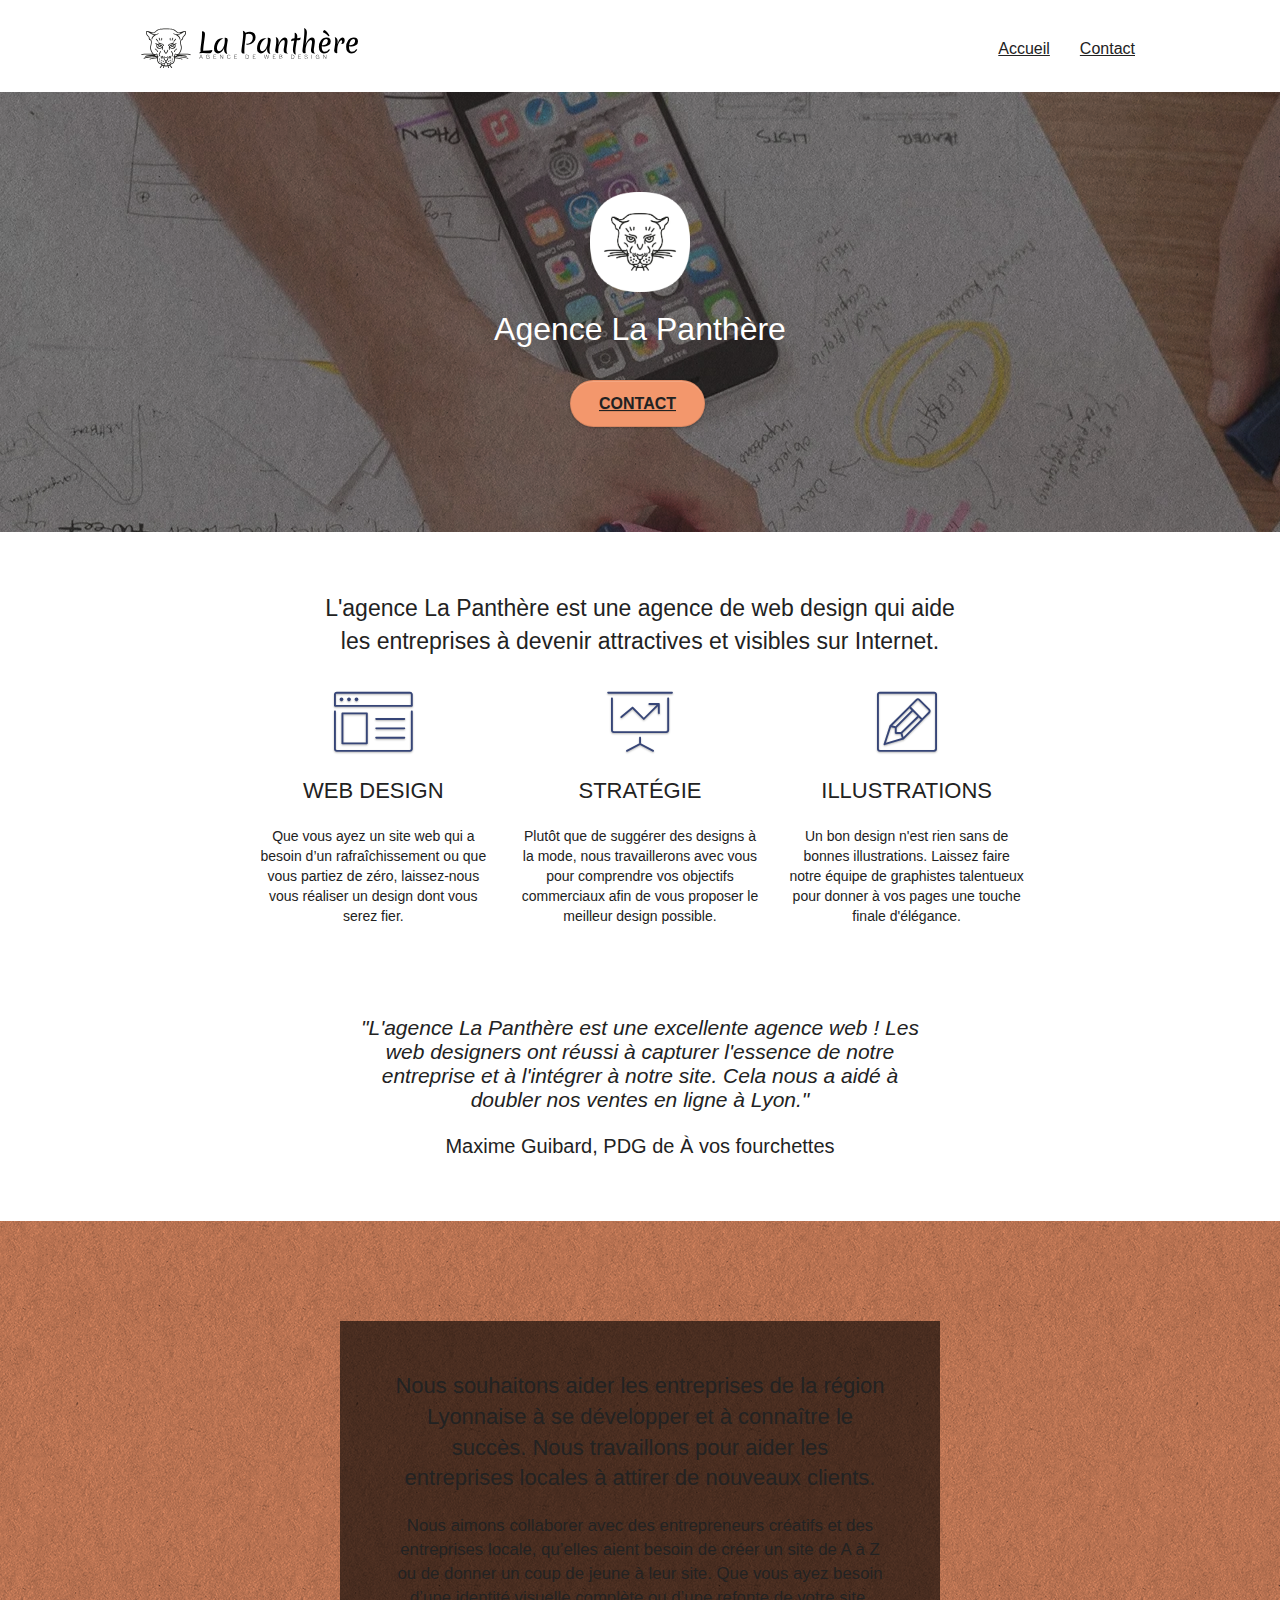
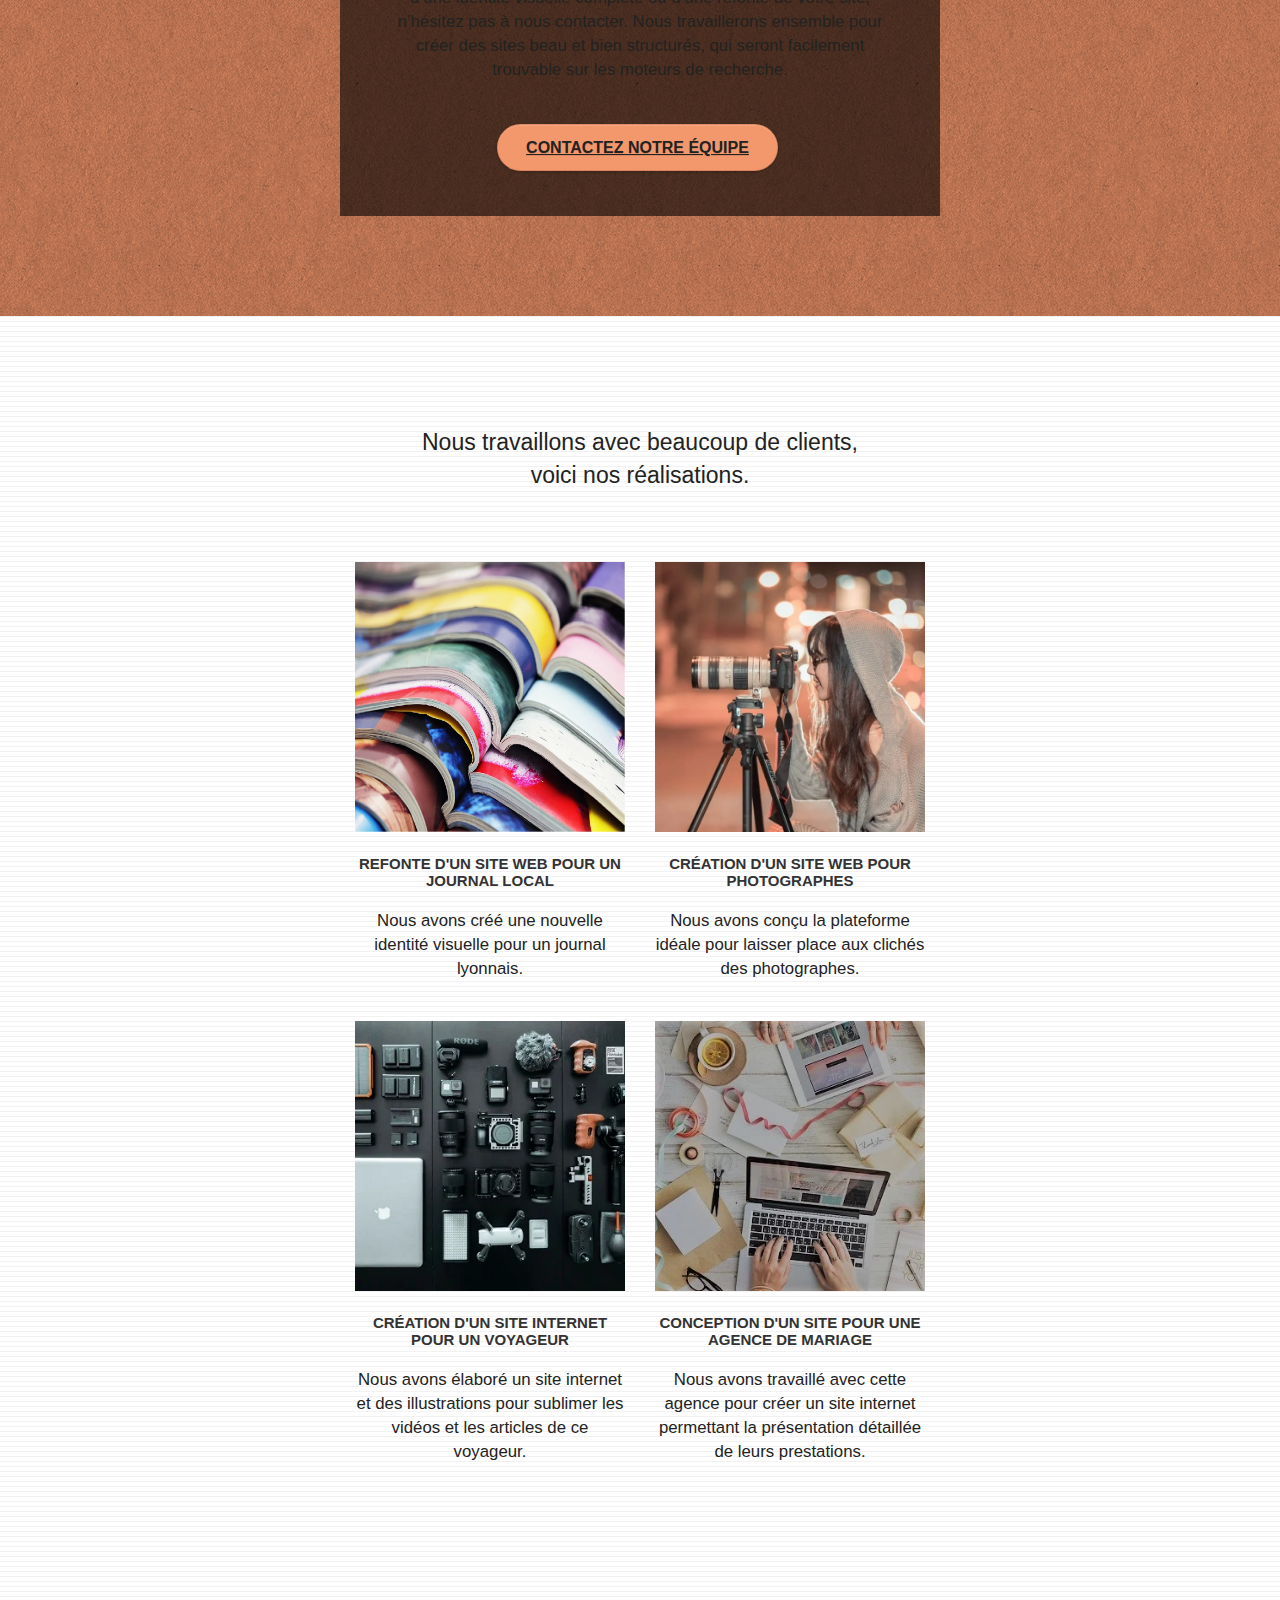
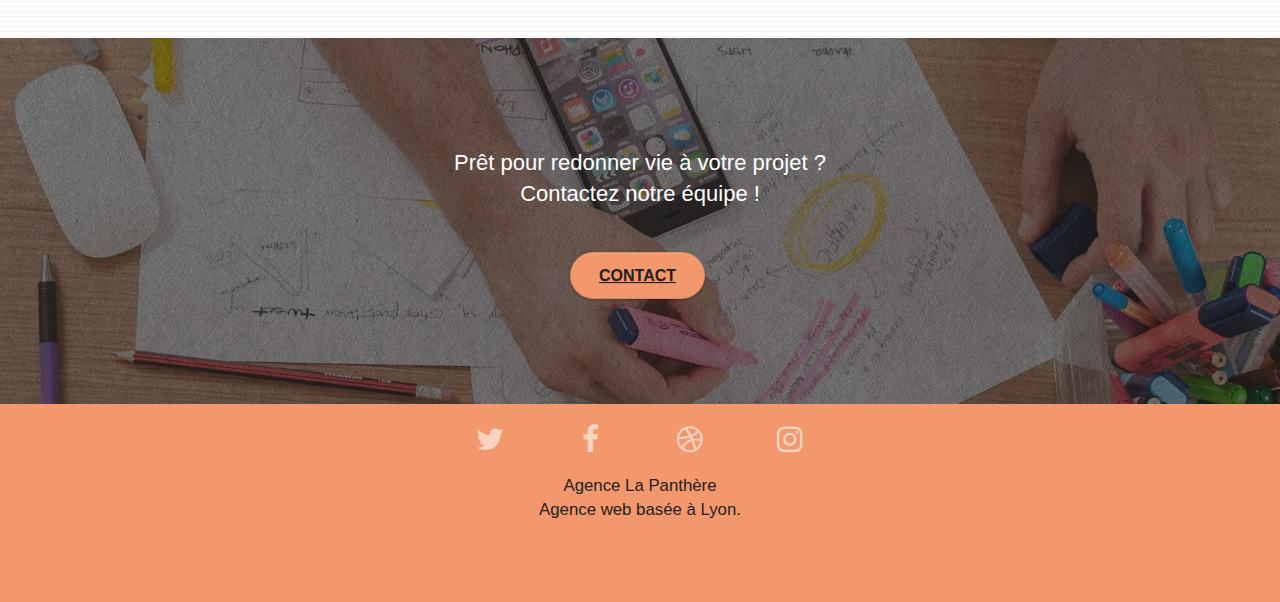
==== commit 7ecb27af: "Opti_3.1" ====
--- a/index.html
+++ b/index.html
@@ -13,11 +13,11 @@
 	<link rel="stylesheet" type="text/css" href="./css/et-line.css">
 	
     
-	<script src="./js/jquery-2.1.0.js"></script>
-	<script src="./js/bootstrap.js"></script>
-	<script src="./js/blocs.js"></script>
+	<script src="./js/jquery-2.1.0.js" async></script>
+	<script src="./js/bootstrap.js" async></script>
+	<script src="./js/blocs.js" async></script>
 	<script src="./js/jquery.touchSwipe.js" defer></script>
-	<script src="./js/gmaps.js"></script>
+	<script src="./js/gmaps.js" async></script>
 
     <title>La Panthère</title>
 
@@ -29,10 +29,10 @@
 </head>
 	<body>
 		<!-- Principal conteneur -->
-		<div class="page-container">
+		<div class="page-container" role="main">
 			
 			<!-- bloc-0 -->
-			<div class="bloc bgc-white l-bloc " id="bloc-0">
+			<div class="bloc bgc-white l-bloc" id="bloc-0" role="banner">
 				<div class="container bloc-sm">
 					<nav class="navbar row">
 						<div class="navbar-header">
@@ -67,7 +67,7 @@
 					<div class="row tight-width-whitespace">
 						<div class="col-sm-12">
 							<img src="img/logo.webp" class="center-block image-resize-mode" width="100" alt="Agence La Panthère, agence web paris, création logo paris" />
-							<h1 class="text-center hero-bloc-text tc-white ">
+							<h1 class="text-center hero-bloc-text tc-white">
 								Agence La Panthère
 							</h1>
 							<div class="text-center">
@@ -92,10 +92,10 @@
 							<div class="text-center">
 								<span class="et-icon-browser sm-shadow icon-dark-slate-blue icons icon-lg"></span>
 							</div>
-							<h2 class="mg-md text-center text-uppercase">
+							<h2 class="mg-md text-center text-uppercase ratio-757575">
 								Web design
 							</h2>
-							<p class="text-center fontsize-larger">
+							<p class="text-center">
 								Que vous ayez un site web qui a besoin d&rsquo;un rafraîchissement ou que vous partiez de zéro, laissez-nous vous réaliser un design dont vous serez fier.
 							</p>
 						</div>
@@ -103,10 +103,10 @@
 							<div class="text-center">
 								<span class="et-icon-presentation sm-shadow icon-dark-slate-blue icons icon-lg"></span>
 							</div>
-							<h2 class="mg-md text-center text-uppercase">
+							<h2 class="mg-md text-center text-uppercase ratio-757575">
 								Stratégie
 							</h2>
-							<p class="text-center fontsize-larger">
+							<p class="text-center">
 								Plutôt que de suggérer des designs à la mode, nous travaillerons avec vous pour comprendre vos objectifs commerciaux afin de vous proposer le meilleur design possible.<br>
 							</p>
 						</div>
@@ -114,18 +114,18 @@
 							<div class="text-center">
 								<span class="et-icon-edit sm-shadow icon-dark-slate-blue icons icon-lg"></span>
 							</div>
-							<h2 class="mg-md text-center text-uppercase">
+							<h2 class="mg-md text-center text-uppercase ratio-757575">
 								Illustrations
 							</h2>
-							<p class="text-center fontsize-larger">
+							<p class="text-center">
 								Un bon design n'est rien sans de bonnes illustrations. Laissez faire notre équipe de graphistes talentueux pour donner à vos pages une touche finale d'élégance.
 							</p>
 						</div>
 					</div>
 					<div class="row voffset-lg voffset">
 						<div class="col-xs-12 col-md-8 col-md-offset-2 text-center">
-							<p class="citationpng text-center">"L'agence La Panthère est une excellente agence web ! Les web designers ont réussi à capturer l'essence de notre entreprise et à l'intégrer à notre site. Cela nous a aidé à doubler nos ventes en ligne à Lyon."</p>
-							<p class="citationauthor">Maxime Guibard, PDG de À vos fourchettes</p>
+							<p class="citationpng text-center ratio-757575">"L'agence La Panthère est une excellente agence web ! Les web designers ont réussi à capturer l'essence de notre entreprise et à l'intégrer à notre site. Cela nous a aidé à doubler nos ventes en ligne à Lyon."</p>
+							<p class="citationauthor ratio-757575">Maxime Guibard, PDG de À vos fourchettes</p>
 						</div>
 					</div>
 				</div>
@@ -133,12 +133,12 @@
 			<!-- bloc-2-services END -->
 
 			<!-- bloc-3-what-i-do -->
-			<div class="bloc tc-white bgc-atomic-tangerine bg-presentation d-bloc bloc-bg-texture texture-paper b-parallax" id="bloc-3-what-i-do">
+			<div class="bloc bgc-atomic-tangerine bg-presentation d-bloc bloc-bg-texture texture-paper b-parallax" id="bloc-3-what-i-do">
 				<div class="container bloc-lg">
 					<div class="row tight-width-whitespace black-background">
 						<div class="col-sm-12">
-							<h2 class="mg-md text-center tc-white">Nous souhaitons aider les entreprises de la région Lyonnaise à se développer et à connaître le succès. Nous travaillons pour aider les entreprises locales à attirer de nouveaux clients.</h2>
-							<p class="mg-md text-center tc-white fontsize-larger">Nous aimons collaborer avec des entrepreneurs créatifs et des entreprises locale, qu’elles aient besoin de créer un site de A à Z ou de donner un coup de jeune à leur site. Que vous ayez besoin d’une identité visuelle complète ou d’une refonte de votre site, n’hésitez pas à nous contacter. Nous travaillerons ensemble pour créer des sites beau et bien structurés, qui seront facilement trouvable sur les moteurs de recherche.</p>
+							<h2 class="mg-md text-center ratio-2D2D2D">Nous souhaitons aider les entreprises de la région Lyonnaise à se développer et à connaître le succès. Nous travaillons pour aider les entreprises locales à attirer de nouveaux clients.</h2>
+							<p class="mg-md text-center fontsize-larger ratio-2D2D2D">Nous aimons collaborer avec des entrepreneurs créatifs et des entreprises locale, qu’elles aient besoin de créer un site de A à Z ou de donner un coup de jeune à leur site. Que vous ayez besoin d’une identité visuelle complète ou d’une refonte de votre site, n’hésitez pas à nous contacter. Nous travaillerons ensemble pour créer des sites beau et bien structurés, qui seront facilement trouvable sur les moteurs de recherche.</p>
 							<div class="d-flex justify-content-center">
 								<a class="btn btn-lg btn-clean btn-rd cta-hero btn-atomic-tangerine" href="contact.html">Contactez notre équipe</a>
 							</div>							
@@ -158,10 +158,10 @@
 					</div>
 					<div class="row tight-width-whitespace portfolio-row">
 						<div class="col-sm-6 mg-md">
-							<a href="#" data-lightbox="img/1.jpg" data-gallery-id="gallery-1" data-caption="Refonte d'un site web pour un journal local" data-frame="snapshot-lb">
+							<a href="#" data-lightbox="img/1.webp" data-gallery-id="gallery-1" data-caption="Refonte d'un site web pour un journal local" data-frame="snapshot-lb">
 								<img src="img/1.webp" alt="Refonte d'un site web pour un journal local" class="img-responsive portfolio-thumb" />
 							</a>
-							<h3 class="mg-md text-center">
+							<h3 class="mg-md text-center ratio-5E5E5E">
 								Refonte d'un site web pour un journal local
 							</h3>
 							<p class="text-center fontsize-larger">
@@ -169,10 +169,10 @@
 							</p>
 						</div>
 						<div class="col-sm-6 mg-md">
-							<a href="#" data-lightbox="img/2.jpg" data-gallery-id="gallery-1" data-caption="Création d'un site web pour photographes" data-frame="snapshot-lb">
+							<a href="#" data-lightbox="img/2.webp" data-gallery-id="gallery-1" data-caption="Création d'un site web pour photographes" data-frame="snapshot-lb">
 								<img src="img/2.webp" class="img-responsive portfolio-thumb" alt="Création d'un site web pour photographes" />
 							</a>
-							<h3 class="mg-md text-center">
+							<h3 class="mg-md text-center ratio-5E5E5E">
 								Création d'un site web pour photographes
 							</h3>
 							<p class="text-center fontsize-larger">
@@ -180,10 +180,10 @@
 							</p>
 						</div>
 						<div class="col-sm-6 mg-md">
-							<a href="#" data-lightbox="img/3.bmp" data-gallery-id="gallery-1" data-caption="Création d'un site internet pour un voyageur" data-frame="snapshot-lb">
+							<a href="#" data-lightbox="img/3.webp" data-gallery-id="gallery-1" data-caption="Création d'un site internet pour un voyageur" data-frame="snapshot-lb">
 								<img src="img/3.webp" class="img-responsive portfolio-thumb" alt="Création d'un site web pour voyageur"/>
 							</a>
-							<h3 class="mg-md text-center">
+							<h3 class="mg-md text-center ratio-5E5E5E">
 								Création d'un site internet pour un voyageur
 							</h3>
 							<p class="text-center fontsize-larger">
@@ -191,10 +191,10 @@
 							</p>
 						</div>
 						<div class="col-sm-6 mg-md">
-							<a href="#" data-lightbox="img/4.bmp" data-gallery-id="gallery-1" data-caption="Conception d'un site pour une agence de mariage" data-frame="snapshot-lb">
+							<a href="#" data-lightbox="img/4.webp" data-gallery-id="gallery-1" data-caption="Conception d'un site pour une agence de mariage" data-frame="snapshot-lb">
 								<img src="img/4.webp" class="img-responsive portfolio-thumb" alt="Création d'un site web pour agence de mariage" />
 							</a>
-							<h3 class="mg-md text-center">
+							<h3 class="mg-md text-center ratio-5E5E5E">
 								Conception d'un site pour une agence de mariage
 							</h3>
 							<p class="text-center fontsize-larger">
@@ -210,7 +210,7 @@
 			<div class="bloc bg-banniere d-bloc bloc-bg-texture texture-paper" id="bloc-5-cta">
 				<div class="container bloc-lg">
 					<div class="row">
-						<h2 class="mg-md text-center tc-white padding-25">
+						<h2 class="mg-md text-center padding-25 tc-white">
 							Prêt pour redonner vie à votre projet ?<br>
 							Contactez notre équipe !
 						</h2>
@@ -223,7 +223,7 @@
 			<!-- bloc-5-cta END -->
 
 			<!-- Footer - bloc-8 -->
-			<div class="bloc bgc-atomic-tangerine d-bloc" id="bloc-8">
+			<div class="bloc bgc-atomic-tangerine d-bloc" id="bloc-8" role="contentinfo">
 				<div class="container bloc-sm">
 					<div class="row">
 						<div class="col-sm-12">
@@ -231,14 +231,14 @@
 								<div class="col-xs-3">
 									<div class="text-center">
 										<a class="social" href="#">
-											<span class="fa fa-twitter icon-md"></span>
-										</a>
-									</div>
-								</div>
-								<div class="col-xs-3">
-									<div class="text-center">
-										<a class="social" href="#">
-											<span class="fa fa-facebook icon-md"></span>
+											<i class="fa fa-twitter icon-md"></i>
+										</a>
+									</div>
+								</div>
+								<div class="col-xs-3">
+									<div class="text-center">
+										<a class="social" href="#">
+											<i class="fa fa-facebook icon-md"></i>
 										</a>
 									</div>
 								</div>
@@ -258,7 +258,7 @@
 								</div>
 							</div>
 						</div>
-						<p class="text-center white bloc-md fontsize-larger">Agence La Panthère<br >Agence web basée à Lyon.</p>
+						<p class="text-center bloc-md fontsize-larger ratio-424242">Agence La Panthère<br >Agence web basée à Lyon.</p>
 					</div>
 				</div>
 			</div>
--- a/css/et-line.css
+++ b/css/et-line.css
@@ -115,7 +115,7 @@
     line-height: 1;
     -webkit-font-smoothing: antialiased;
     -moz-osx-font-smoothing: grayscale;
-    display: inline-block
+    display: inline-block;
 }
 
 .et-icon-mobile:before {
